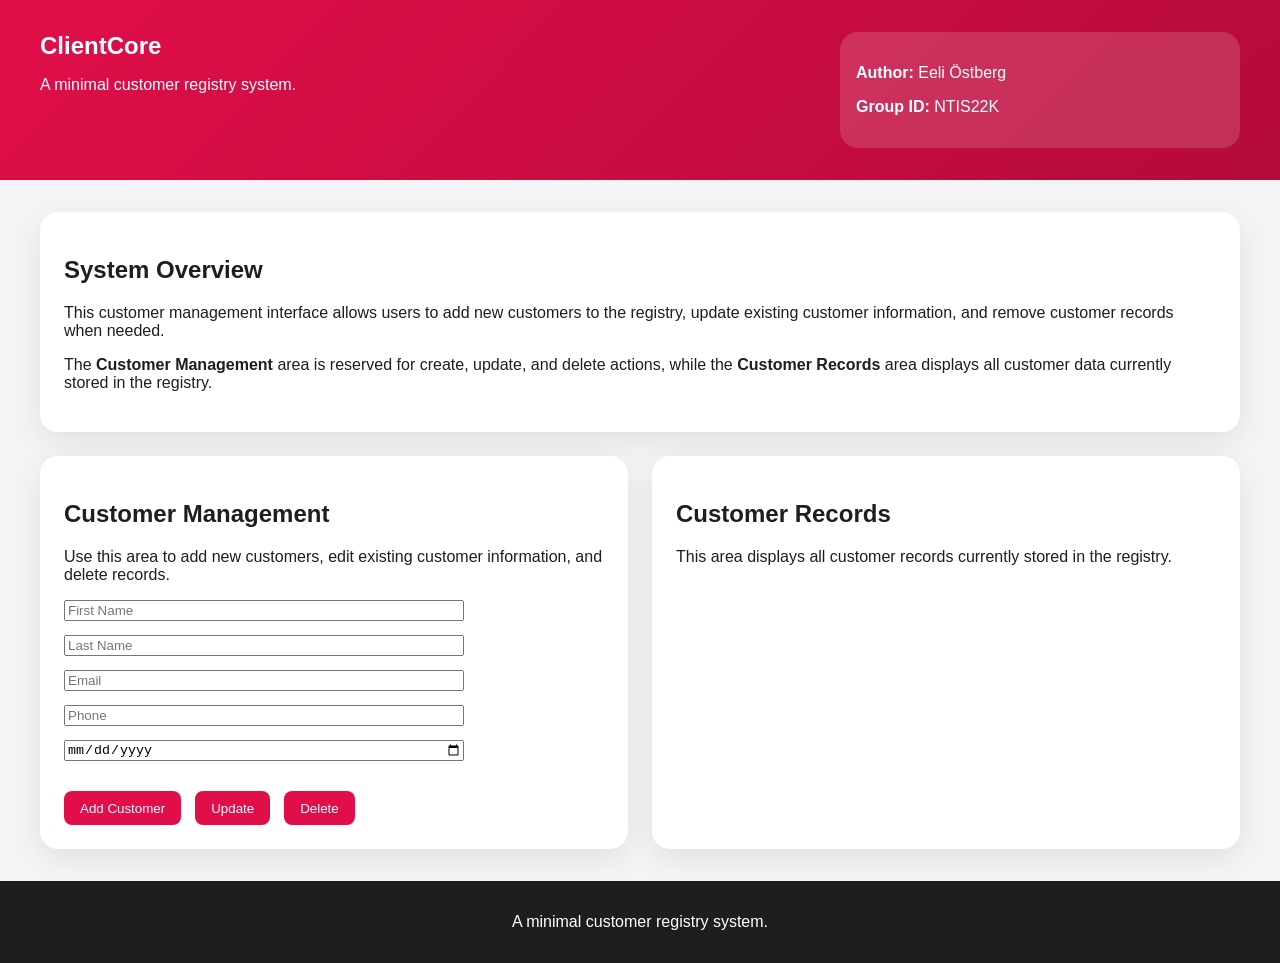
==== Final_Exam/public/index.html @ 31cdca6b "ini push final_exam" ====
<!DOCTYPE html>
<html lang="en">

<head>
    <meta charset="UTF-8" />
    <meta name="viewport" content="width=device-width, initial-scale=1.0" />
    <title>Customer Registry</title>

    <link rel="stylesheet" href="styles.css" />
    <script src="index.js" defer></script>
</head>

<body>

    <header class="site-header">
        <div class="container header-grid">
            <section>
                <h1 class="site-title">
                    <a href="/" class="site-title-link">ClientCore</a>
                </h1>
                <p class="site-tagline">
                    A minimal customer registry system.
                </p>
            </section>

            <aside class="author-card">
                <p><strong>Author:</strong> <span id="author-name">Eeli Östberg</span></p>
                <p><strong>Group ID:</strong> <span id="group-id">NTIS22K</span></p>
            </aside>
        </div>
    </header>

    <main>
        <div class="container layout">

            <section class="hero-card" aria-labelledby="overview-heading">
                <h2 id="overview-heading">System Overview</h2>
                <p>
                    This customer management interface allows users to add new customers to the registry,
                    update existing customer information, and remove customer records when needed.
                </p>
                <p>
                    The <strong>Customer Management</strong> area is reserved for create, update, and delete
                    actions, while the <strong>Customer Records</strong> area displays all customer data
                    currently stored in the registry.
                </p>
            </section>

            <div class="content-grid">
                <section class="panel" aria-labelledby="customer-management-heading">
                    <h2 id="customer-management-heading">Customer Management</h2>
                    <p class="panel-description">
                        Use this area to add new customers, edit existing customer information, and delete records.
                    </p>

                    <form id="form">
                        <input type="text" id="first_name" placeholder="First Name" required />
                        <input type="text" id="last_name" placeholder="Last Name" required />
                        <input type="email" id="email" placeholder="Email" required />
                        <input type="text" id="phone" placeholder="Phone" />
                        <input type="date" id="birth_date" />

                        <div class="button-group">
                            <button type="submit">Add Customer</button>
                            <button type="button" id="update-btn">Update</button>
                            <button type="button" id="delete-btn">Delete</button>
                        </div>
                    </form>
                </section>

                <section class="panel" aria-labelledby="customer-records-heading">
                    <h2 id="customer-records-heading">Customer Records</h2>
                    <p class="panel-description">
                        This area displays all customer records currently stored in the registry.
                    </p>

                <div id="list">

                </div>
                </section>
            </div>

        </div>
    </main>

    <footer class="site-footer">
        <div class="container">
            <p>A minimal customer registry system.</p>
        </div>
    </footer>
</body>

</html>
---- Final_Exam/public/styles.css ----
:root {
  --primary: #e10e49;
  --dark: #1e1e1e;
  --light: #ffffff;
  --muted: #f4f4f6;
  --border: #dddddd;
  --accent: #263f6a;
  --shadow: 0 10px 30px rgba(0, 0, 0, 0.08);
  --radius: 18px;
  --max-width: 1200px;
}

* {
  box-sizing: border-box;
}

body {
  margin: 0;
  font-family: Arial, Helvetica, sans-serif;
  background: var(--muted);
  color: var(--dark);
  min-height: 100vh;
  display: flex;
  flex-direction: column;
}
.container {
  width: min(100% - 2rem, var(--max-width));
  margin: 0 auto;
}

.site-header {
  background: linear-gradient(135deg, var(--primary), #b40b3b);
  color: var(--light);
  padding: 2rem 0;
}

.site-title {
  margin: 0;
}

.author-card {
  background: rgba(255, 255, 255, 0.15);
  padding: 1rem;
  border-radius: var(--radius);
}

main {
  padding: 2rem 0;
  flex: 1;
}

.layout {
  display: grid;
  gap: 1.5rem;
}

.hero-card,
.panel {
  background: var(--light);
  border-radius: var(--radius);
  padding: 1.5rem;
  box-shadow: var(--shadow);
}

.content-grid {
  display: grid;
  gap: 1.5rem;
}

.placeholder-box {
  border: 2px dashed var(--border);
  padding: 2rem;
  text-align: center;
}

.site-footer {
  background: var(--dark);
  color: var(--light);
  text-align: center;
  padding: 1rem;
}

.customer-card {
  background: #ffffff;
  border: 1px solid #ddd;
  border-left: 4px solid var(--primary);
  border-radius: 10px;
  padding: 0.8rem;
  margin-bottom: 0.6rem;
  cursor: pointer;
  transition: transform 0.1s ease, box-shadow 0.1s ease;
}

.customer-card:hover {
  transform: translateY(-2px);
  box-shadow: 0 5px 15px rgba(0,0,0,0.1);
}

button {
  margin-top: 1rem;
  padding: 0.6rem 1rem;
  border: none;
  border-radius: 8px;
  background: var(--primary);
  color: white;
  cursor: pointer;
}

button:hover {
  opacity: 0.9;
}

.site-title-link {
  color: inherit;
  text-decoration: none;
}

.site-title-link:hover {
  text-decoration: underline;
}

@media (min-width: 900px) {
  .header-grid {
    display: grid;
    grid-template-columns: 2fr 1fr;
  }

  .content-grid {
    grid-template-columns: 1fr 1fr;
  }
}
#form {
    display: flex;
    flex-direction: column;
    gap: 14px;
    max-width: 400px;
}

.button-group {
    display: flex;
    gap: 14px;
}

.customer-item {
    padding: 10px;
    border-bottom: 1px solid #ccc;
    cursor: pointer;
}

.customer-item:hover {
    background-color: #f5f5f5;
}
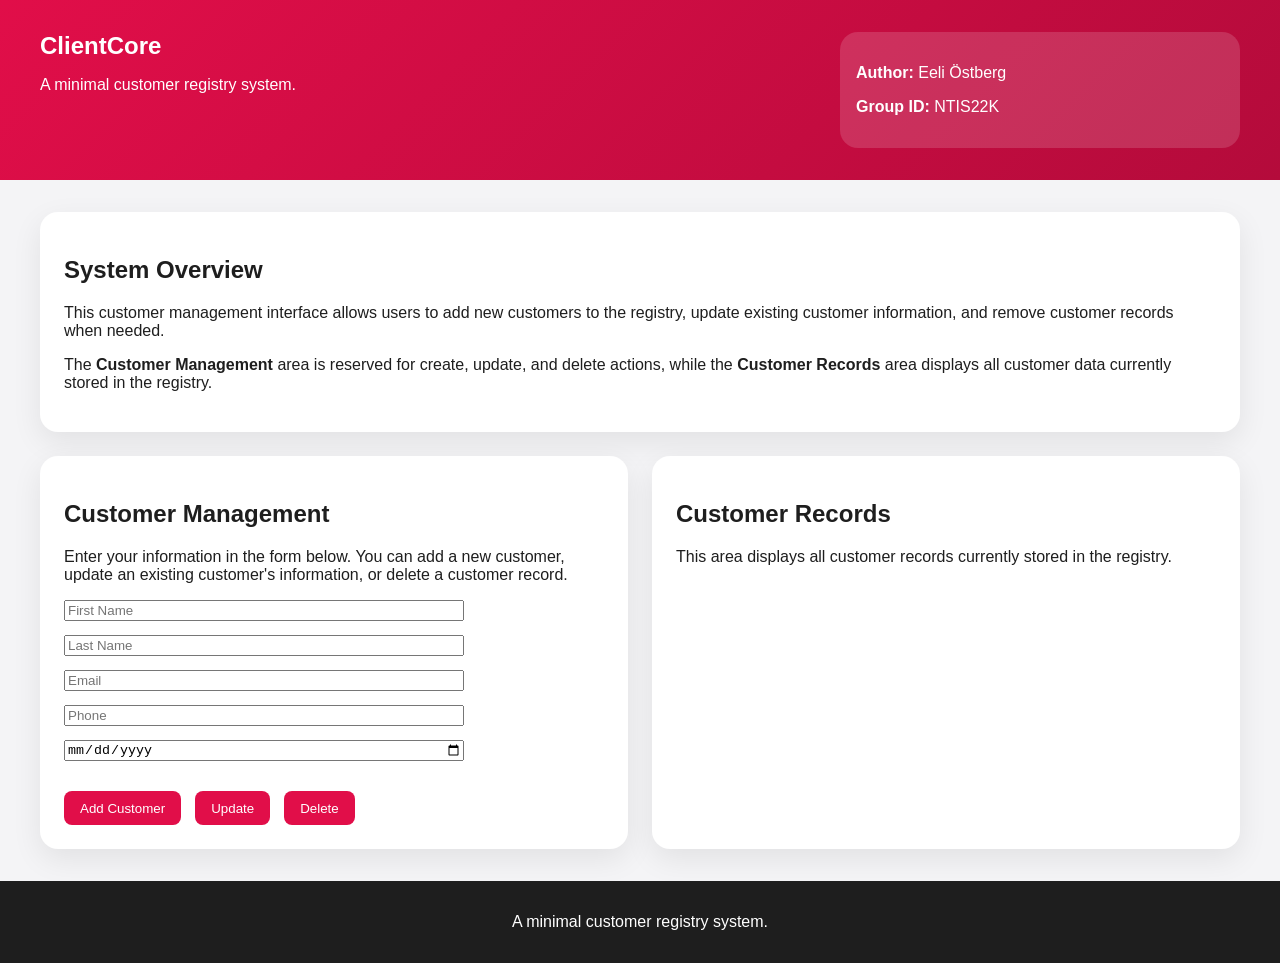
==== commit cee8a8c2: "Update index.html" ====
--- a/Final_Exam/public/index.html
+++ b/Final_Exam/public/index.html
@@ -50,7 +50,7 @@
                 <section class="panel" aria-labelledby="customer-management-heading">
                     <h2 id="customer-management-heading">Customer Management</h2>
                     <p class="panel-description">
-                        Use this area to add new customers, edit existing customer information, and delete records.
+                        Enter your information in the form below. You can add a new customer, update an existing customer's information, or delete a customer record.
                     </p>
 
                     <form id="form">
